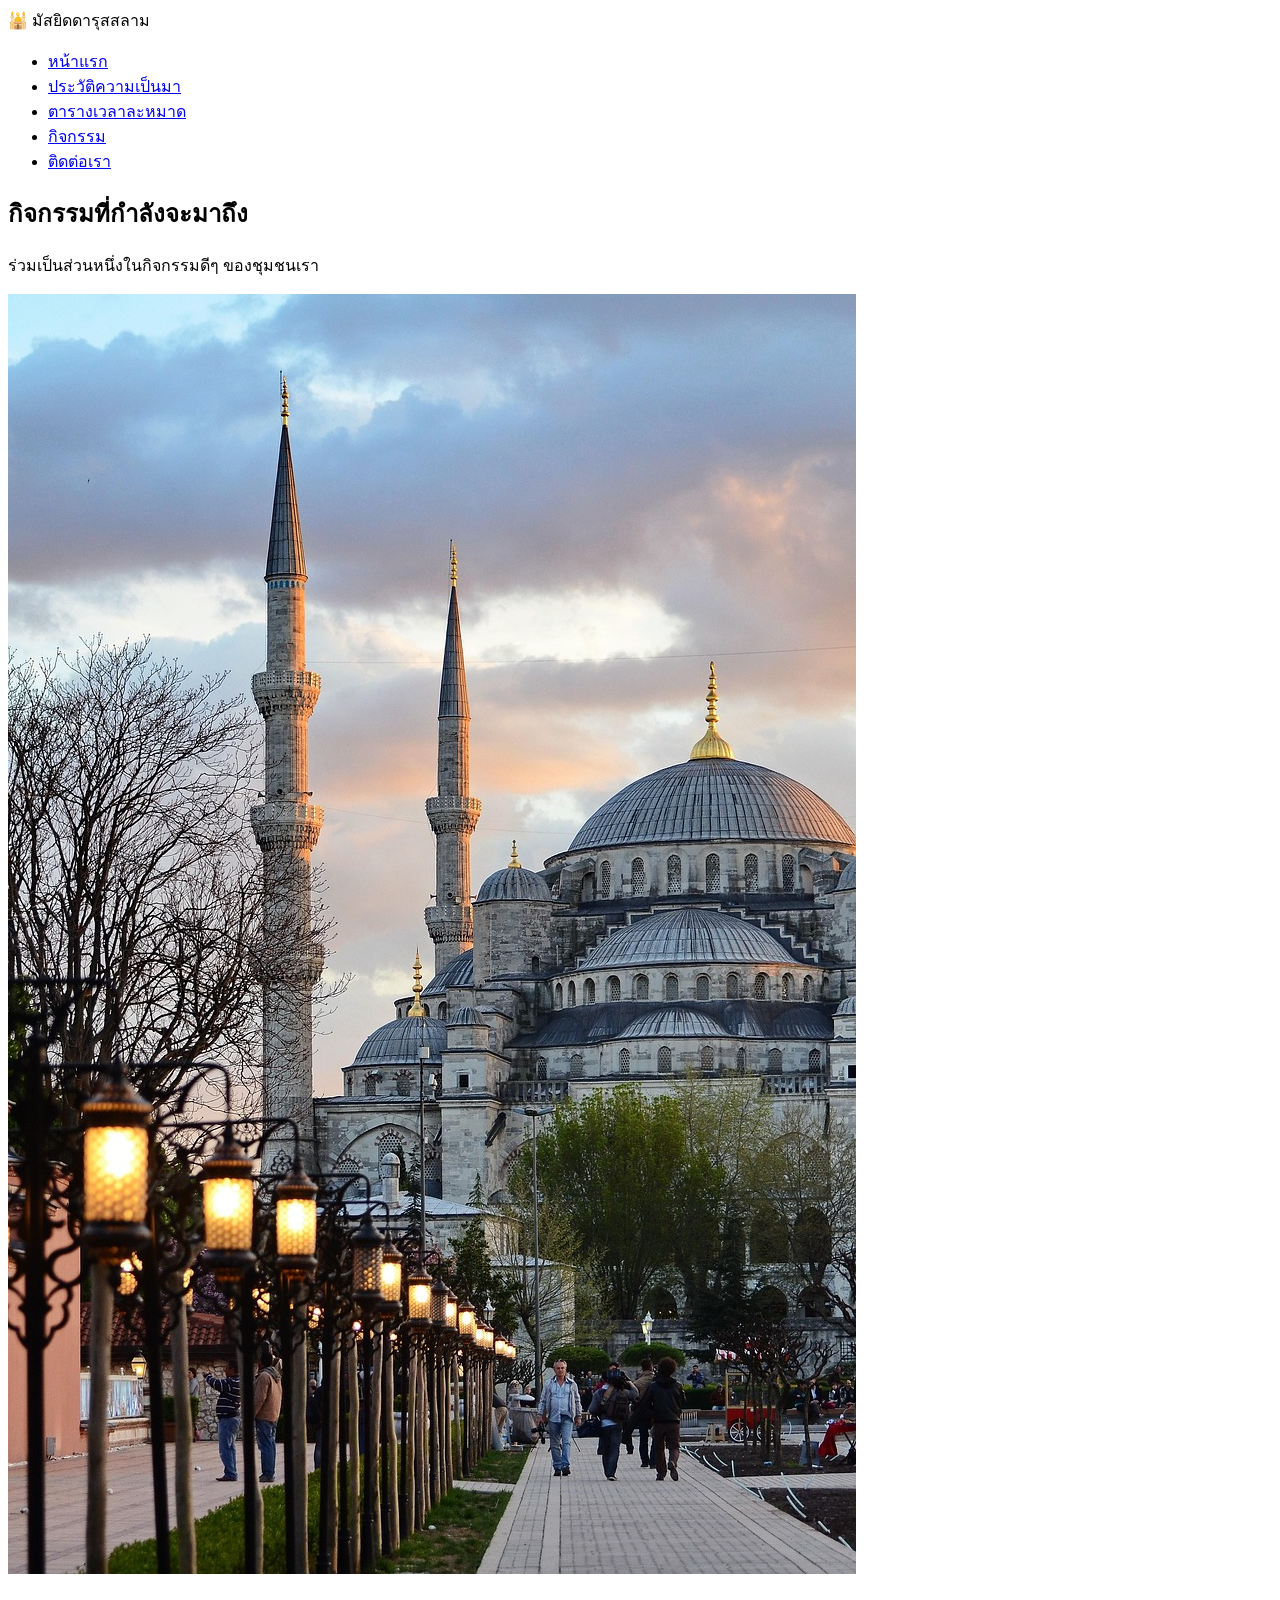
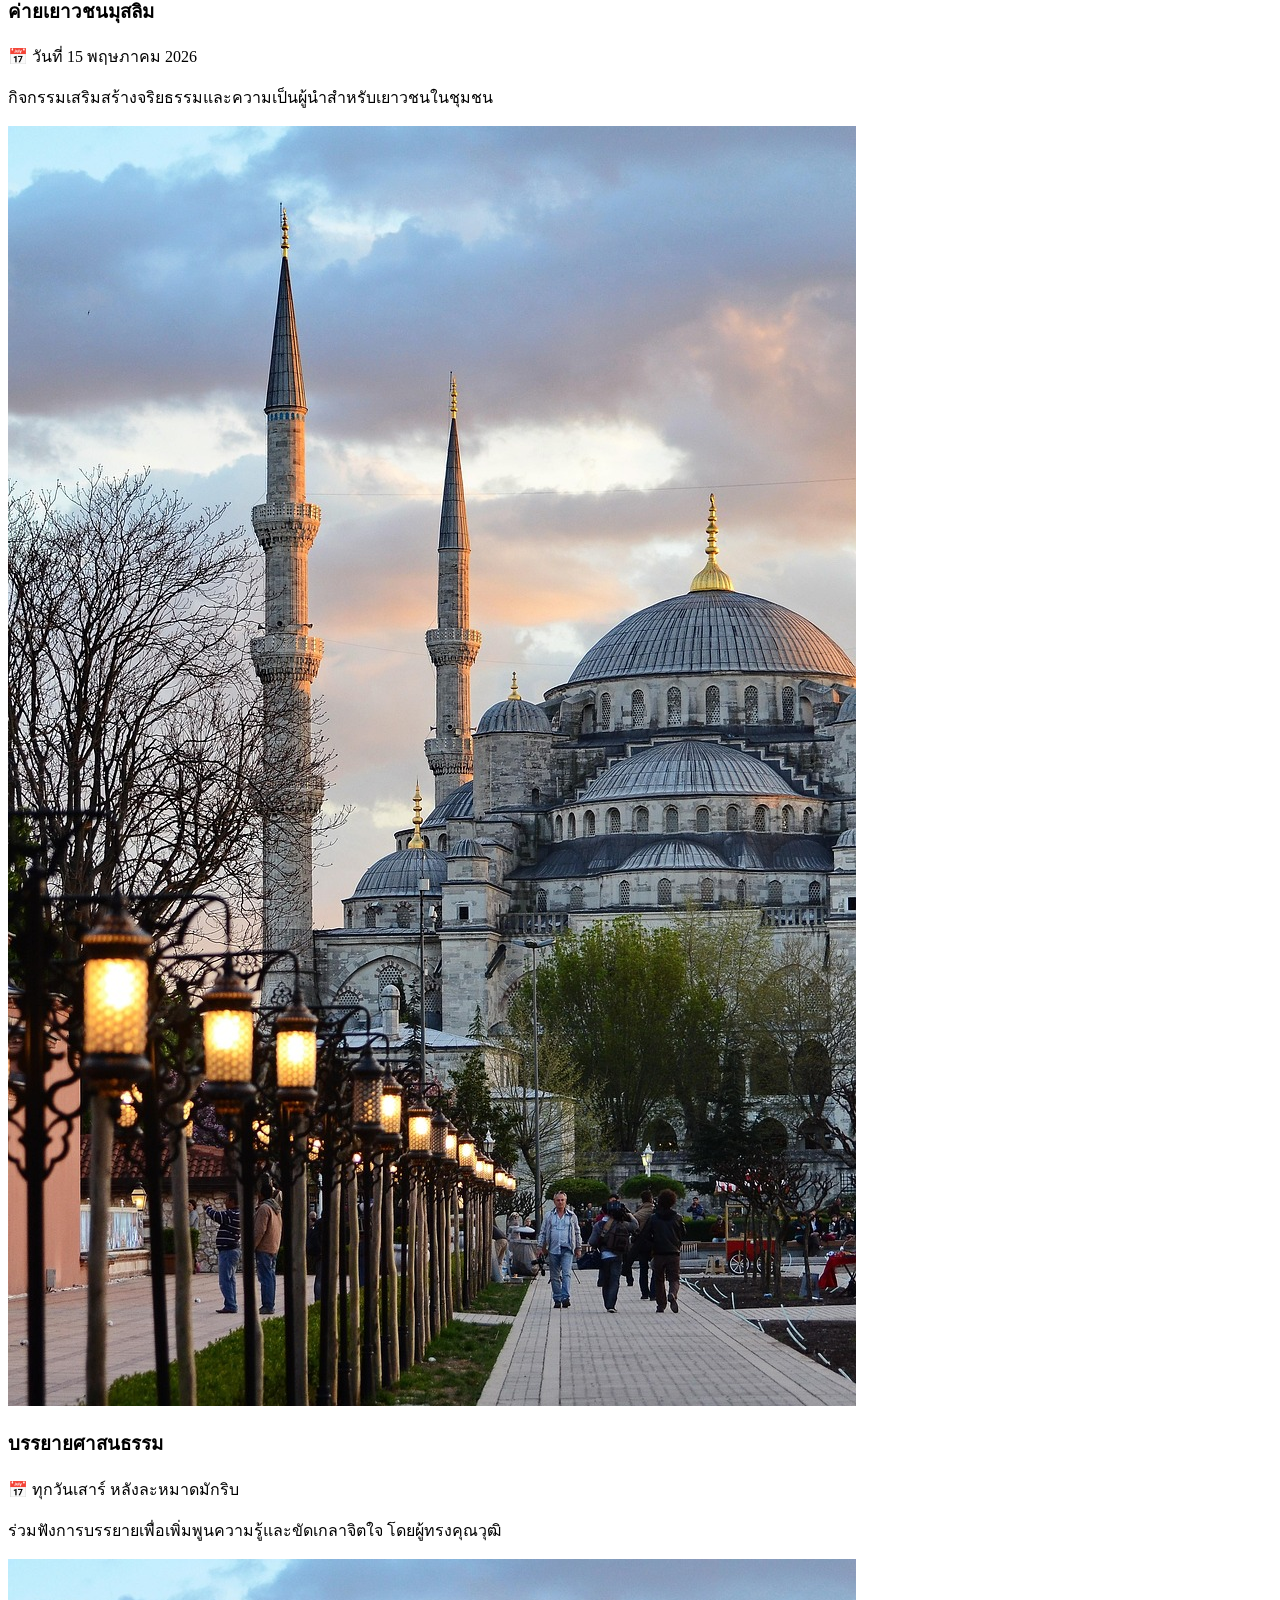
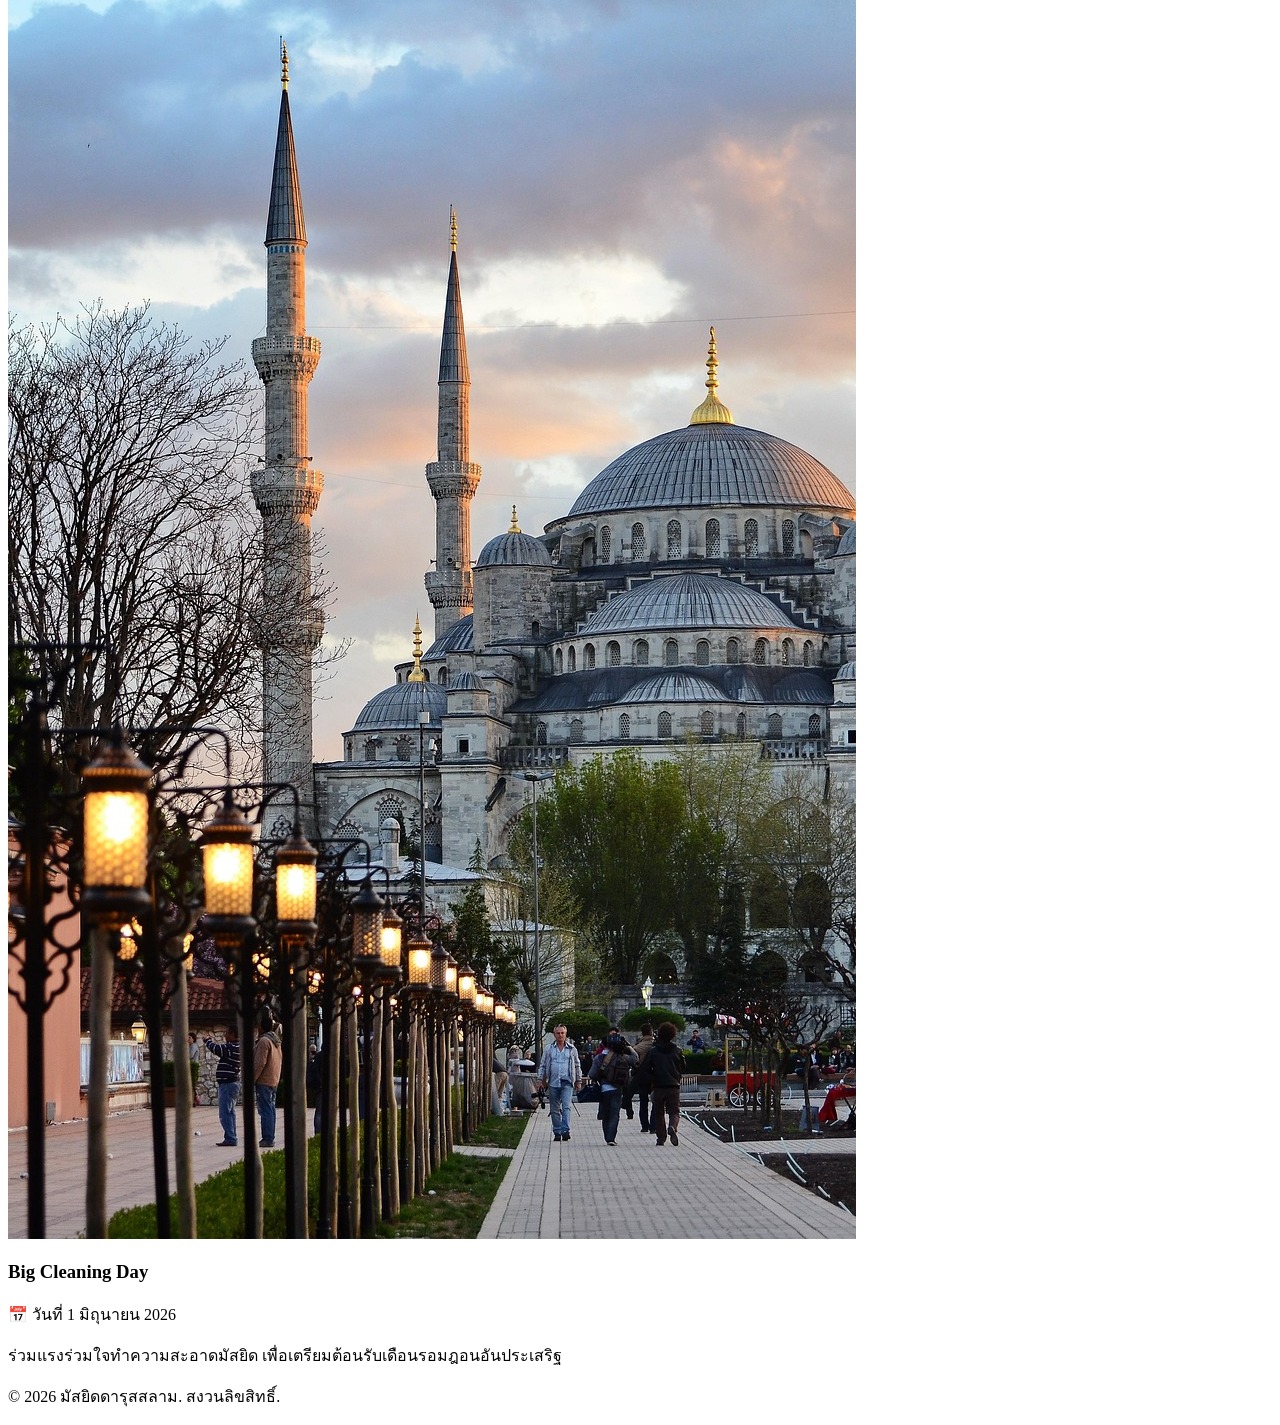
==== activities.html @ 0ba2cf61 "first commit" ====
<!DOCTYPE html>
<html lang="th">
<head>
    <meta charset="UTF-8">
    <meta name="viewport" content="width=device-width, initial-scale=1.0">
    <title>กิจกรรม | มัสยิดดารุสสลาม</title>
    <link href="https://fonts.googleapis.com/css2?family=Prompt:wght@300;400;500;600;700&display=swap" rel="stylesheet">
    <link rel="stylesheet" href="css/common.css">
    <link rel="stylesheet" href="css/activities.css">
</head>
<body>
    <nav class="navbar">
        <div class="logo">🕌 มัสยิดดารุสสลาม</div>
        <ul class="nav-links">
            <li><a href="index.html">หน้าแรก</a></li>
            <li><a href="history.html">ประวัติความเป็นมา</a></li>
            <li><a href="timetable.html">ตารางเวลาละหมาด</a></li>
            <li><a href="activities.html" class="active">กิจกรรม</a></li>
            <li><a href="contact.html">ติดต่อเรา</a></li>
        </ul>
        <div class="hamburger">
            <span class="bar"></span>
            <span class="bar"></span>
            <span class="bar"></span>
        </div>
    </nav>

    <section class="intro fade-in">
        <div class="section-header">
            <h2>กิจกรรมที่กำลังจะมาถึง</h2>
            <div class="divider"></div>
        </div>
        <p class="subtitle">ร่วมเป็นส่วนหนึ่งในกิจกรรมดีๆ ของชุมชนเรา</p>
        
        <div class="activity-grid">
            <div class="activity-card">
                <div class="card-img">
                    <img src="images/5.jpg" alt="กิจกรรม 1">
                </div>
                <div class="card-content">
                    <h3>ค่ายเยาวชนมุสลิม</h3>
                    <p class="date">📅 วันที่ 15 พฤษภาคม 2026</p>
                    <p>กิจกรรมเสริมสร้างจริยธรรมและความเป็นผู้นำสำหรับเยาวชนในชุมชน</p>
                </div>
            </div>
            <div class="activity-card">
                <div class="card-img">
                    <img src="images/5.jpg" alt="กิจกรรม 2">
                </div>
                <div class="card-content">
                    <h3>บรรยายศาสนธรรม</h3>
                    <p class="date">📅 ทุกวันเสาร์ หลังละหมาดมักริบ</p>
                    <p>ร่วมฟังการบรรยายเพื่อเพิ่มพูนความรู้และขัดเกลาจิตใจ โดยผู้ทรงคุณวุฒิ</p>
                </div>
            </div>
            <div class="activity-card">
                <div class="card-img">
                    <img src="images/5.jpg" alt="กิจกรรม 3">
                </div>
                <div class="card-content">
                    <h3>Big Cleaning Day</h3>
                    <p class="date">📅 วันที่ 1 มิถุนายน 2026</p>
                    <p>ร่วมแรงร่วมใจทำความสะอาดมัสยิด เพื่อเตรียมต้อนรับเดือนรอมฎอนอันประเสริฐ</p>
                </div>
            </div>
        </div>
    </section>

    <footer>
        <p>&copy; 2026 มัสยิดดารุสสลาม. สงวนลิขสิทธิ์.</p>
    </footer>
    <script src="script.js"></script>
</body>
</html>
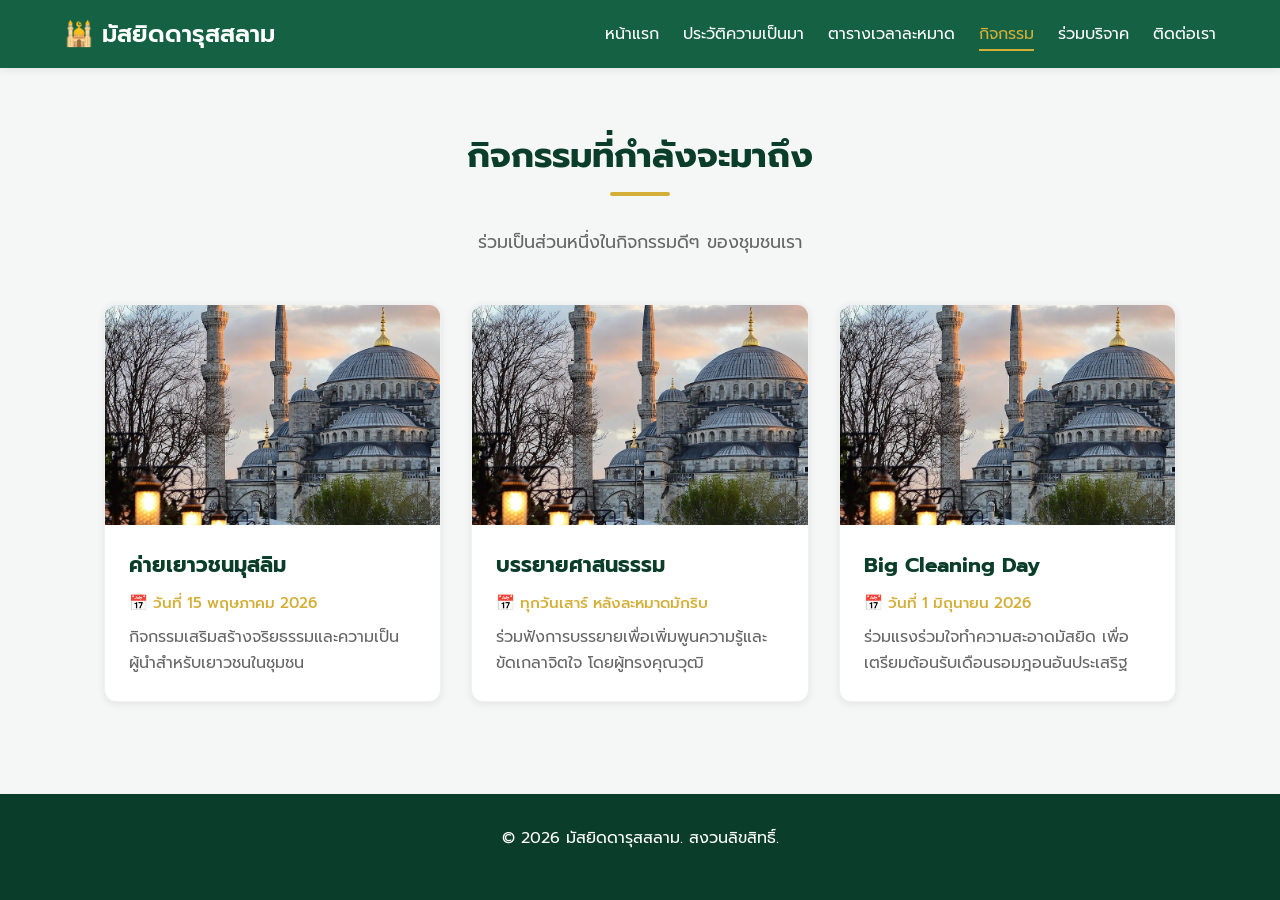
==== commit 089ba788: "Refactor code structure for improved readability and maintainability" ====
--- a/activities.html
+++ b/activities.html
@@ -4,7 +4,6 @@
     <meta charset="UTF-8">
     <meta name="viewport" content="width=device-width, initial-scale=1.0">
     <title>กิจกรรม | มัสยิดดารุสสลาม</title>
-    <link href="https://fonts.googleapis.com/css2?family=Prompt:wght@300;400;500;600;700&display=swap" rel="stylesheet">
     <link rel="stylesheet" href="css/common.css">
     <link rel="stylesheet" href="css/activities.css">
 </head>
@@ -16,13 +15,10 @@
             <li><a href="history.html">ประวัติความเป็นมา</a></li>
             <li><a href="timetable.html">ตารางเวลาละหมาด</a></li>
             <li><a href="activities.html" class="active">กิจกรรม</a></li>
+            <li><a href="donate.html">ร่วมบริจาค</a></li>
             <li><a href="contact.html">ติดต่อเรา</a></li>
         </ul>
-        <div class="hamburger">
-            <span class="bar"></span>
-            <span class="bar"></span>
-            <span class="bar"></span>
-        </div>
+        <div class="hamburger"><span class="bar"></span><span class="bar"></span><span class="bar"></span></div>
     </nav>
 
     <section class="intro fade-in">
@@ -34,9 +30,7 @@
         
         <div class="activity-grid">
             <div class="activity-card">
-                <div class="card-img">
-                    <img src="images/5.jpg" alt="กิจกรรม 1">
-                </div>
+                <div class="card-img"><img src="images/5.jpg" alt="กิจกรรม 1"></div>
                 <div class="card-content">
                     <h3>ค่ายเยาวชนมุสลิม</h3>
                     <p class="date">📅 วันที่ 15 พฤษภาคม 2026</p>
@@ -44,9 +38,7 @@
                 </div>
             </div>
             <div class="activity-card">
-                <div class="card-img">
-                    <img src="images/5.jpg" alt="กิจกรรม 2">
-                </div>
+                <div class="card-img"><img src="images/5.jpg" alt="กิจกรรม 2"></div>
                 <div class="card-content">
                     <h3>บรรยายศาสนธรรม</h3>
                     <p class="date">📅 ทุกวันเสาร์ หลังละหมาดมักริบ</p>
@@ -54,9 +46,7 @@
                 </div>
             </div>
             <div class="activity-card">
-                <div class="card-img">
-                    <img src="images/5.jpg" alt="กิจกรรม 3">
-                </div>
+                <div class="card-img"><img src="images/5.jpg" alt="กิจกรรม 3"></div>
                 <div class="card-content">
                     <h3>Big Cleaning Day</h3>
                     <p class="date">📅 วันที่ 1 มิถุนายน 2026</p>
--- a/css/common.css
+++ b/css/common.css
@@ -0,0 +1,230 @@
+@import url('https://fonts.googleapis.com/css2?family=Prompt:wght@300;400;500;600;700&display=swap');
+
+:root {
+    --primary: #115e41;
+    --primary-dark: #0a3d2a;
+    --accent: #d4af37;
+    --accent-hover: #bda036;
+    --bg-light: #f4f7f6;
+    --text-dark: #333333;
+    --text-light: #666666;
+    --shadow-sm: 0 2px 8px rgba(0, 0, 0, 0.08);
+    --shadow-md: 0 8px 20px rgba(0, 0, 0, 0.12);
+    --transition: all 0.3s ease-in-out;
+}
+
+* {
+    margin: 0;
+    padding: 0;
+    box-sizing: border-box;
+    /* สำคัญมาก ป้องกันกล่องล้น */
+    font-family: 'Prompt', sans-serif;
+}
+
+html,
+body {
+    width: 100%;
+    overflow-x: hidden;
+    /* ล็อกจอไม่ให้เลื่อนซ้ายขวา 100% */
+    background-color: var(--bg-light);
+    color: var(--text-dark);
+}
+
+body {
+    display: flex;
+    flex-direction: column;
+    min-height: 100vh;
+    padding-top: 65px; /* เพิ่มระยะห่างด้านบน กัน Navbar บังเนื้อหา */
+}
+
+p {
+    margin-bottom: 1rem;
+    line-height: 1.6;
+}
+
+/* Navbar */
+.navbar {
+    width: 100%;
+    display: flex;
+    justify-content: space-between;
+    align-items: center;
+    background-color: rgba(17, 94, 65, 0.98);
+    backdrop-filter: blur(10px);
+    color: white;
+    padding: 1rem 5%;
+    position: fixed; /* เปลี่ยนจาก sticky เป็น fixed แก้ปัญหาไม่ติดขอบ */
+    top: 0;
+    left: 0;
+    z-index: 1000;
+    box-shadow: var(--shadow-sm);
+}
+
+.logo {
+    font-size: 1.5rem;
+    font-weight: 600;
+}
+
+.nav-links {
+    display: flex;
+    list-style: none;
+}
+
+.nav-links li {
+    margin-left: 1.5rem;
+}
+
+.nav-links a {
+    color: white;
+    text-decoration: none;
+    font-weight: 400;
+    font-size: 1rem;
+    position: relative;
+    padding: 5px 0;
+    transition: var(--transition);
+}
+
+.nav-links a::after {
+    content: '';
+    position: absolute;
+    bottom: 0;
+    left: 0;
+    width: 0%;
+    height: 2px;
+    background-color: var(--accent);
+    transition: var(--transition);
+}
+
+.nav-links a:hover::after,
+.nav-links a.active::after {
+    width: 100%;
+}
+
+.nav-links a:hover,
+.nav-links a.active {
+    color: var(--accent);
+}
+
+.hamburger {
+    display: none;
+    cursor: pointer;
+}
+
+.bar {
+    display: block;
+    width: 25px;
+    height: 3px;
+    margin: 5px auto;
+    background-color: white;
+    transition: var(--transition);
+}
+
+/* Layout พื้นฐาน */
+.intro {
+    width: 100%;
+    max-width: 1200px;
+    margin: 0 auto;
+    padding: 4rem 5%;
+    flex: 1;
+}
+
+.section-header {
+    text-align: center;
+    margin-bottom: 2rem;
+}
+
+.section-header h2 {
+    color: var(--primary-dark);
+    font-size: 2.2rem;
+    margin-bottom: 10px;
+}
+
+.divider {
+    height: 4px;
+    width: 60px;
+    background-color: var(--accent);
+    margin: 0 auto;
+    border-radius: 2px;
+}
+
+p.subtitle {
+    text-align: center;
+    color: var(--text-light);
+    font-size: 1.1rem;
+    margin-bottom: 3rem;
+}
+
+.btn {
+    display: inline-block;
+    background-color: var(--accent);
+    color: var(--primary-dark);
+    padding: 12px 30px;
+    text-decoration: none;
+    font-weight: 600;
+    border-radius: 30px;
+    border: none;
+    cursor: pointer;
+    box-shadow: var(--shadow-sm);
+    transition: var(--transition);
+}
+
+.btn:hover {
+    background-color: var(--accent-hover);
+    transform: translateY(-3px);
+    box-shadow: var(--shadow-md);
+}
+
+footer {
+    background-color: var(--primary-dark);
+    color: white;
+    text-align: center;
+    padding: 2rem 0;
+    margin-top: auto;
+}
+
+.fade-in {
+    animation: fadeIn 0.8s ease-in-out;
+}
+
+@keyframes fadeIn {
+    from {
+        opacity: 0;
+        transform: translateY(20px);
+    }
+
+    to {
+        opacity: 1;
+        transform: translateY(0);
+    }
+}
+
+/* Mobile Menu */
+@media (max-width: 768px) {
+    .hamburger {
+        display: block;
+    }
+
+    .nav-links {
+        position: fixed;
+        left: -100%;
+        top: 65px; /* ปรับให้พอดีกับความสูงของ Navbar ตัวใหม่ */
+        flex-direction: column;
+        background-color: rgba(17, 94, 65, 0.98);
+        width: 100%;
+        text-align: center;
+        transition: 0.4s;
+        box-shadow: 0 10px 10px rgba(0, 0, 0, 0.1);
+        padding: 2rem 0;
+    }
+
+    .nav-links.active {
+        left: 0;
+    }
+
+    .nav-links li {
+        margin: 1.5rem 0;
+    }
+
+    .section-header h2 {
+        font-size: 1.8rem;
+    }
+}
--- a/css/activities.css
+++ b/css/activities.css
@@ -0,0 +1,61 @@
+.activity-grid {
+    display: grid;
+    grid-template-columns: repeat(auto-fit, minmax(300px, 1fr));
+    gap: 30px;
+    margin-top: 20px;
+}
+
+.activity-card {
+    background: white;
+    border-radius: 12px;
+    overflow: hidden;
+    box-shadow: var(--shadow-sm);
+    display: flex;
+    flex-direction: column;
+    transition: var(--transition);
+    border: 1px solid #f0f0f0;
+}
+
+.activity-card:hover {
+    transform: translateY(-8px);
+    box-shadow: var(--shadow-md);
+}
+
+.card-img {
+    overflow: hidden;
+    height: 220px;
+}
+
+.activity-card img {
+    width: 100%;
+    height: 100%;
+    object-fit: cover;
+    transition: transform 0.5s ease;
+}
+
+.activity-card:hover img {
+    transform: scale(1.1);
+}
+
+.card-content {
+    padding: 1.5rem;
+    flex-grow: 1;
+}
+
+.activity-card h3 {
+    color: var(--primary-dark);
+    margin-bottom: 10px;
+    font-size: 1.3rem;
+}
+
+.activity-card .date {
+    color: var(--accent);
+    font-weight: 500;
+    font-size: 0.95rem;
+    margin-bottom: 10px;
+}
+
+.activity-card p {
+    color: var(--text-light);
+    margin-bottom: 0;
+}
